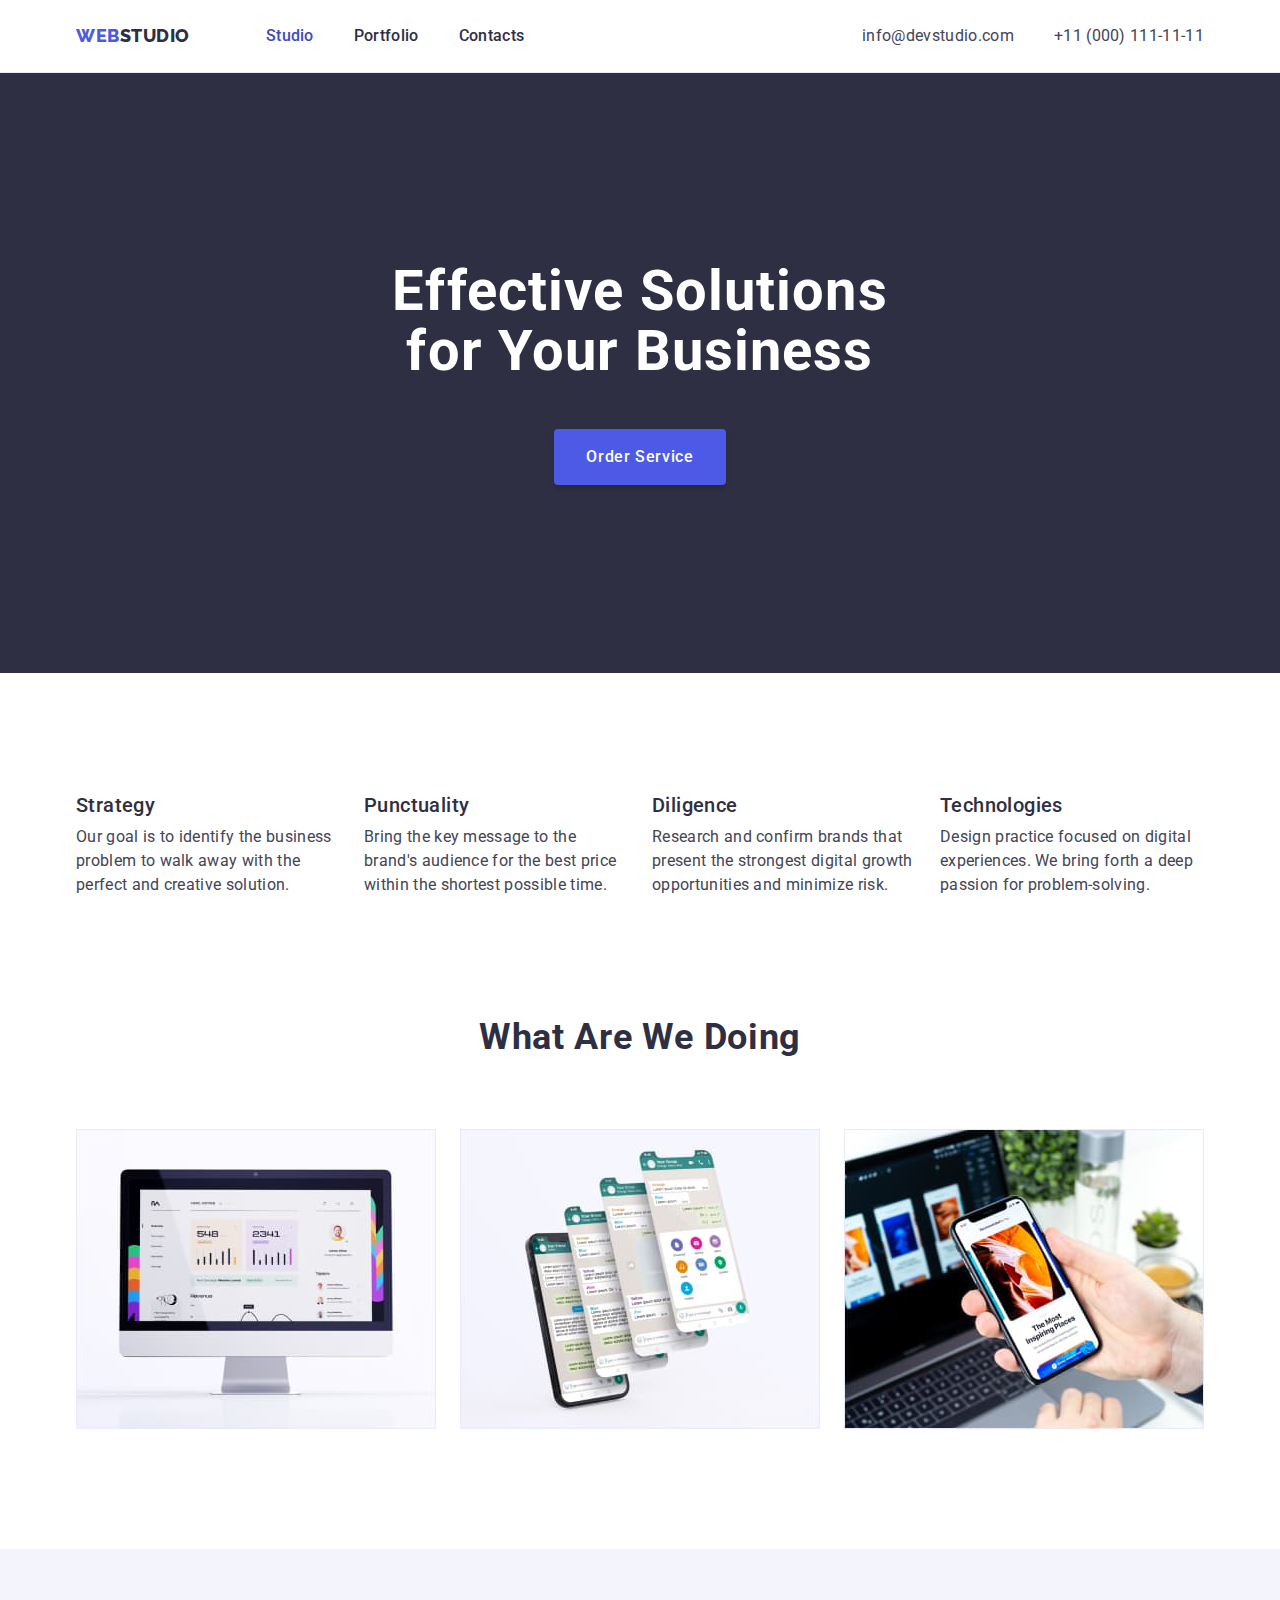
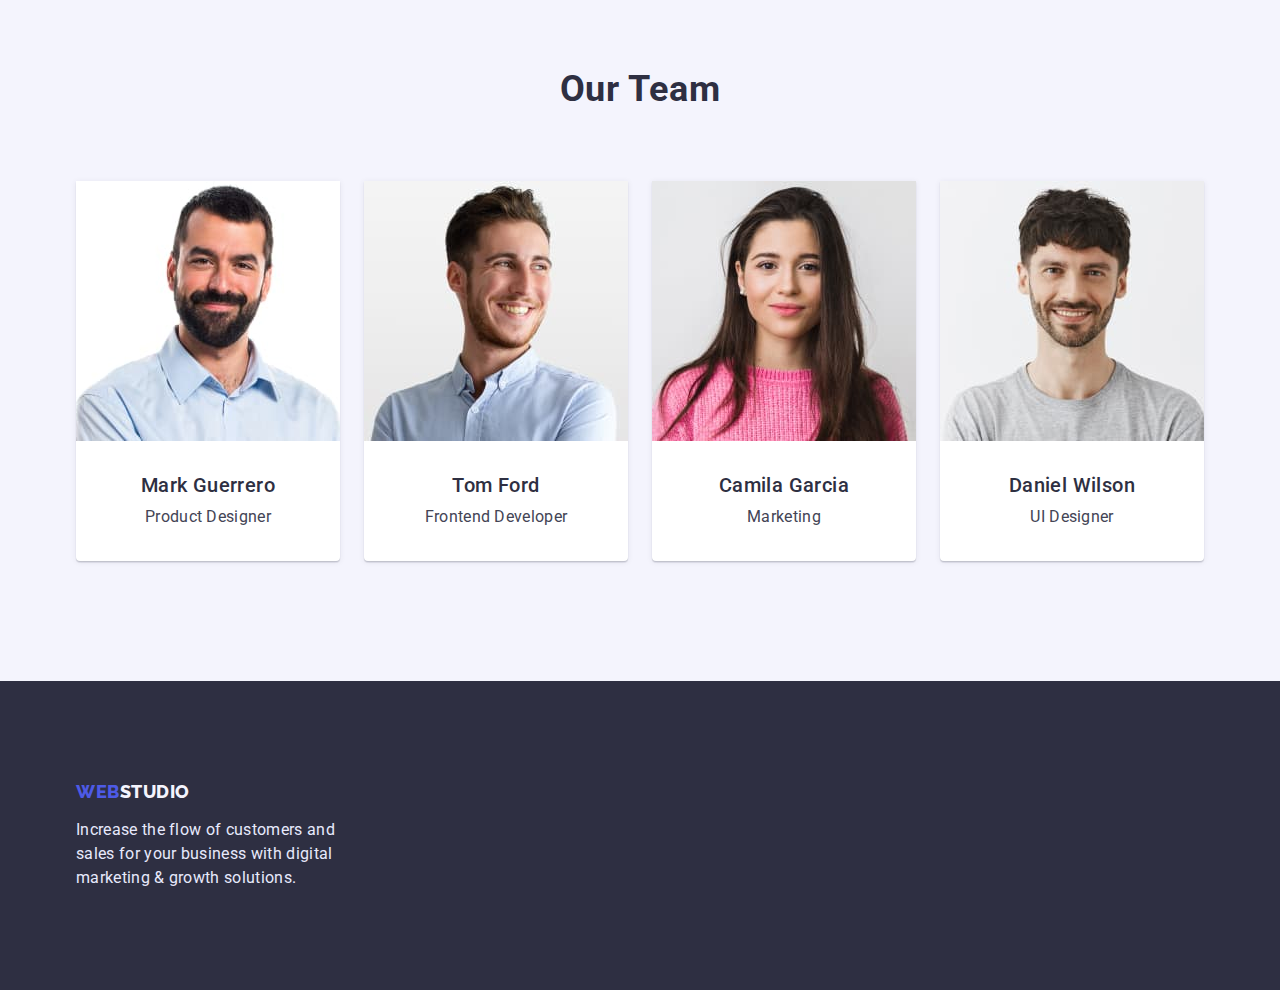
==== index.html @ 2f89a481 "Start HomeWork4" ====
<!DOCTYPE html>
<html lang="en">
  <head>
    <meta charset="UTF-8" />
    <meta http-equiv="X-UA-Compatible" content="IE=edge" />
    <meta name="viewport" content="width=device-width, initial-scale=1.0" />
    <title>Studio</title>
    <link rel="preconnect" href="https://fonts.googleapis.com" />
    <link rel="preconnect" href="https://fonts.gstatic.com" crossorigin />
    <link
      href="https://fonts.googleapis.com/css2?family=Raleway:wght@800&family=Roboto:wght@400;500;700&display=swap"
      rel="stylesheet"
    />
    <link
      rel="stylesheet"
      href="https://cdnjs.cloudflare.com/ajax/libs/modern-normalize/1.1.0/modern-normalize.css"
      integrity="sha512-Y0MM+V6ymRKN2zStTqzQ227DWhhp4Mzdo6gnlRnuaNCbc+YN/ZH0sBCLTM4M0oSy9c9VKiCvd4Jk44aCLrNS5Q=="
      crossorigin="anonymous"
      referrerpolicy="no-referrer"
    />
    <link rel="stylesheet" href="./css/styles.css" />
  </head>
  <body>
    <!-- Header -->
    <header class="header">
      <div class="container header-line">
        <nav class="nav-header">
          <div class="logo">
            <a class="logo-header" href="./index.html"
              ><span class="logo-brand">Web</span>Studio</a
            >
          </div>
          <ul class="nav-header-list">
            <li class="nav-header-item">
              <a class="nav-header-link current" href="./index.html">Studio</a>
            </li>
            <li class="nav-header-item">
              <a class="nav-header-link" href="./portfolio.html">Portfolio</a>
            </li>
            <li class="nav-header-item">
              <a class="nav-header-link" href="">Contacts</a>
            </li>
          </ul>
        </nav>
        <address class="header-address">
          <ul class="header-address-list">
            <li class="header-address-item">
              <a class="header-address-link" href="mailto:info@devstudio.com"
                >info@devstudio.com</a
              >
            </li>
            <li class="header-address-item">
              <a class="header-address-link" href="tel:+110001111111"
                >+11 (000) 111-11-11</a
              >
            </li>
          </ul>
        </address>
      </div>
    </header>
    <!-- Main -->
    <main>
      <section class="hero">
        <h1 class="hero-title">Effective Solutions for Your Business</h1>
        <button class="hero-button" type="button">Order Service</button>
      </section>
      <section class="features section">
        <div class="container">
          <h2 class="features-title visually-hidden">Features and benefits</h2>
          <ul class="features-list">
            <li class="features-item">
              <h3 class="features-title">Strategy</h3>
              <p class="features-text">
                Our goal is to identify the business problem to walk away with
                the perfect and creative solution.
              </p>
            </li>
            <li class="features-item">
              <h3 class="features-title">Punctuality</h3>
              <p class="features-text">
                Bring the key message to the brand's audience for the best price
                within the shortest possible time.
              </p>
            </li>
            <li class="features-item">
              <h3 class="features-title">Diligence</h3>
              <p class="features-text">
                Research and confirm brands that present the strongest digital
                growth opportunities and minimize risk.
              </p>
            </li>
            <li class="features-item">
              <h3 class="features-title">Technologies</h3>
              <p class="features-text">
                Design practice focused on digital experiences. We bring forth a
                deep passion for problem-solving.
              </p>
            </li>
          </ul>
        </div>
      </section>
      <section class="works section">
        <div class="container">
          <h2 class="works-title">What are we doing</h2>
          <ul class="works-list">
            <li class="works-item">
              <img
                class="works-img"
                src="./images/monitor.jpg"
                alt="Computer Apple"
                width="360"
                height="300"
              />
            </li>
            <li class="works-item">
              <img
                class="works-img"
                src="./images/smartfon.jpg"
                alt="iPhone"
                width="360"
                height="300"
              />
            </li>
            <li class="works-item">
              <img
                class="works-img"
                src="./images/smartfon-in-hand.jpg"
                alt="iPhone in hand"
                width="360"
                height="300"
              />
            </li>
          </ul>
        </div>
      </section>
      <section class="team section">
        <div class="container">
          <h2 class="team-title">Our Team</h2>
          <ul class="team-list">
            <li class="team-item">
              <img
                class="team-img"
                src="./images/markguerrero.jpg"
                alt="Mark Guerrero"
                width="264"
                height="260"
              />
              <h3 class="team-item-title">Mark Guerrero</h3>
              <p class="team-item-text">Product Designer</p>
            </li>
            <li class="team-item">
              <img
                class="team-img"
                src="./images/tomford.jpg"
                alt="Tom Ford"
                width="264"
                height="260"
              />
              <h3 class="team-item-title">Tom Ford</h3>
              <p class="team-item-text">Frontend Developer</p>
            </li>
            <li class="team-item">
              <img
                class="team-img"
                src="./images/camilagarcia.jpg"
                alt="Camila Garcia"
                width="264"
                height="260"
              />
              <h3 class="team-item-title">Camila Garcia</h3>
              <p class="team-item-text">Marketing</p>
            </li>
            <li class="team-item">
              <img
                class="team-img"
                src="./images/danielwilson.jpg"
                alt="Daniel Wilson"
                width="264"
                height="260"
              />
              <h3 class="team-item-title">Daniel Wilson</h3>
              <p class="team-item-text">UI Designer</p>
            </li>
          </ul>
        </div>
      </section>
    </main>
    <!-- Footer -->
    <footer class="footer">
      <div class="container">
        <a class="logo-footer" href="./index.html"
          ><span class="logo-brand">Web</span>Studio</a
        >
        <p class="footer-text">
          Increase the flow of customers and<br />
          sales for your business with digital<br />
          marketing & growth solutions.
        </p>
      </div>
    </footer>
  </body>
</html>
---- css/styles.css ----
:root {
    --body-text: #434455;
    --color-main-bg: #fff;
    --color-hero-title: #fff;
    --color-button: #FFF;
    --primary-brand: #4D5AE5;
    --color-title: #2E2F42;
    --pressed-state: #404BBF;
    --hero-background: #2E2F42;
    --footer-background: #2E2F42;
    --color-section-bg: #F4F4FD;
    --color-footer-logo: #F4F4FD;
    --color-footer-text: #E7E9FC;
    --border-decor: #E7E9FC;
}

/* ========= RESET ========== */
a {
    text-decoration: none;
}

ul {
    list-style: none;
    padding: 0;
    margin: 0;
}

h1,
h2,
h3,
h4,
h5,
h6,
p {
    margin: 0;
}

button {
    font-family: inherit;
    cursor: pointer;
}

address {
    font-style: normal;
}

img {
    display: block;
}

/* ========= /RESET ======== */

body {
    font-family: 'Roboto', sans-serif;
    font-size: 16px;

    color: var(--body-text);
    background-color: var(--color-main-bg);
}

.visually-hidden {
    position: absolute;
    white-space: nowrap;
    width: 1px;
    height: 1px;
    overflow: hidden;
    border: 0;
    padding: 0;
    clip: rect(0 0 0 0);
    clip-path: inset(50%);
    margin: -1px;
}

.container {
    width: 1158px;
    padding-left: 15px;
    padding-right: 15px;
    margin: 0 auto;
}

.section {
    padding-top: 120px;
    padding-bottom: 120px;
}

/* ========= HEADER ======== */
.header {
    border-bottom: 1px solid var(--border-decor);
}

.header-line {
    display: flex;
    justify-content: space-between;
}

.nav-header {
    display: flex;
}

.logo-header {
    display: block;
    padding-top: 24px;
    padding-bottom: 24px;

    color: var(--color-title);

    font-family: 'Raleway',
        sans-serif;
    font-weight: 800;
    font-size: 18px;
    line-height: calc(24/18);
    letter-spacing: 0.03em;
    text-transform: uppercase;
}

.logo-header:is(:hover, :focus) {
    color: var(--pressed-state);
}

.logo-brand {
    color: var(--primary-brand);
}

.nav-header-list {
    display: flex;
    margin-left: 76px;
}

.nav-header-item:not(:last-child) {
    margin-right: 40px;
}

/* .nav-header-item+.nav-header-item {
    margin-left: 40px;
} */

.nav-header-link {
    display: block;
    padding-top: 24px;
    padding-bottom: 24px;

    color: var(--color-title);

    font-weight: 500;
    letter-spacing: 0.02em;
    line-height: calc(24/16);
}

.nav-header-link:is(:hover, :focus) {
    color: var(--pressed-state);
}

/* .header-address {
    margin-left: auto;
} */

.header-address-list {
    display: flex;
}

.header-address-item+.header-address-item {
    margin-left: 40px;
}

.header-address-link {
    display: block;
    padding-top: 24px;
    padding-bottom: 24px;

    color: var(--body-text);

    line-height: calc(24/16);
    letter-spacing: 0.02em;
}

.header-address-link:is(:hover, :focus) {
    color: var(--pressed-state);
}

.current {
    color: var(--pressed-state);
}

/* ======= /HEADER ======= */

/* ======== HERO ========= */
.hero {
    padding-top: 188px;
    padding-bottom: 188px;

    background-color: var(--hero-background);

    text-align: center;
}

.hero-title {
    width: 496px;
    margin: 0 auto;

    color: var(--color-hero-title);

    font-weight: 700;
    font-size: 56px;
    line-height: calc(60/56);
    letter-spacing: 0.02em;
}

.hero-button {
    margin-top: 48px;
    padding: 16px 32px;

    color: var(--color-button);
    background: var(--primary-brand);

    font-weight: 500;
    font-size: 16px;
    line-height: calc(24/16);
    letter-spacing: 0.04em;
    box-shadow: 0px 4px 4px rgba(0, 0, 0, 0.15);
    border-radius: 4px;
    border: transparent;
}

.hero-button:is(:hover, :focus) {
    background-color: var(--pressed-state);
}

/* ======== /HERO ========== */

/* ======= FEATURES ======= */
.features {
    background-color: var(--color-main-bg);
}

.features-list {
    display: flex;
    justify-content: space-between;
}

.features-item {
    width: 264px;
}

.features-title {
    margin-bottom: 8px;

    color: var(--color-title);

    font-weight: 500;
    font-size: 20px;
    line-height: calc(24/20);
    letter-spacing: 0.02em;
}

.features-text {
    line-height: calc(24/16);
    letter-spacing: 0.02em;
}

/* ====== /FEATURES ======== */

/* ======= OUR WORKS ======= */
.works {
    padding-top: 0;
    background-color: var(--color-main-bg);
}

.works-title {
    color: var(--color-title);

    font-weight: 700;
    font-size: 36px;
    line-height: calc(40/36);
    letter-spacing: 0.02em;
    text-transform: capitalize;
    text-align: center;
}

.works-list {
    display: flex;
    justify-content: space-between;
    margin-top: 72px;
}

.works-item+.works-item {
    margin-left: 24px;
}

/* ======= /OUR WORKS ======= */

/* ======= OUR TEAM ========= */
.team {
    background-color: var(--color-section-bg);
    ;
}

.team-title {
    color: var(--color-title);

    font-weight: 700;
    font-size: 36px;
    line-height: calc(40/36);
    letter-spacing: 0.02em;
    text-transform: capitalize;
    text-align: center;
}

.team-list {
    display: flex;
    margin-top: 72px;
}

.team-item {
    padding-bottom: 32px;

    background-color: var(--color-main-bg);
    text-align: center;

    box-shadow: 0px 1px 6px rgba(46, 47, 66, 0.08), 0px 1px 1px rgba(46, 47, 66, 0.16), 0px 2px 1px rgba(46, 47, 66, 0.08);
    border-radius: 0px 0px 4px 4px;
}

.team-item+.team-item {
    margin-left: 24px;
}

.team-item-title {
    margin-top: 32px;

    color: var(--color-title);

    font-weight: 500;
    font-size: 20px;
    line-height: calc(24/20);
    letter-spacing: 0.02em;
}

.team-item-text {
    margin-top: 8px;

    line-height: calc(24/16);
    letter-spacing: 0.02em;
}

/* ======= /OUR TEAM ======== */

/* ======== FOOTER ========= */
.footer {
    padding-top: 100px;
    padding-bottom: 100px;

    background-color: var(--footer-background);
}

.logo-footer {
    color: var(--color-footer-logo);

    font-family: 'Raleway';
    font-weight: 800;
    font-size: 18px;
    line-height: calc(21/18);
    letter-spacing: 0.03em;
    text-transform: uppercase;
}

.logo-footer:is(:hover, :focus) {
    color: var(--pressed-state);
}

.footer-text {
    margin-top: 16px;

    color: var(--color-footer-text);

    line-height: calc(24/16);
    letter-spacing: 0.02em;
}

/* ======== /FOOTER ========= */

/* ======== PORTFOLIO ======== */
.portfolio {
    padding-top: 96px;
}

.portfolio-btn-list {
    display: flex;
    justify-content: center;

    margin-bottom: 72px;
}

.portfolio-btn-item+.portfolio-btn-item {
    margin-left: 24px;
}

.portfolio-btn {
    padding: 12px 24px;

    color: var(--primary-brand);
    background-color: var(--color-section-bg);

    font-family: inherit;
    font-weight: 500;
    font-size: 16px;
    line-height: calc(24/16);
    letter-spacing: 0.04em;

    border: 1px solid var(--color-footer-text);
    border-radius: 4px;
}


.actual,
.portfolio-btn:is(:hover, :focus) {
    color: var(--color-button);
    background-color: var(--pressed-state);

    box-shadow: 0px 3px 1px rgba(0, 0, 0, 0.1), 0px 2px 1px rgba(0, 0, 0, 0.08), 0px 2px 2px rgba(0, 0, 0, 0.12);
    border: 1px solid transparent;
}

.portfolio-list {
    display: flex;
    flex-wrap: wrap;
    gap: 48px 24px;
}

.portfolio-title {
    color: var(--color-title);

    font-weight: 500;
    font-size: 20px;
    line-height: calc(24/20);
    letter-spacing: 0.02em;
}

.portfolio-text {
    margin-top: 8px;

    color: var(--body-text);

    line-height: calc(24/16);
    letter-spacing: 0.02em;
}

.decor-bottom {
    padding: 32px 16px 32px 16px;

    border-left: 1px solid var(--border-decor);
    border-bottom: 1px solid var(--border-decor);
    border-right: 1px solid var(--border-decor);
}

/* ======= /PORTFOLIO ======= */
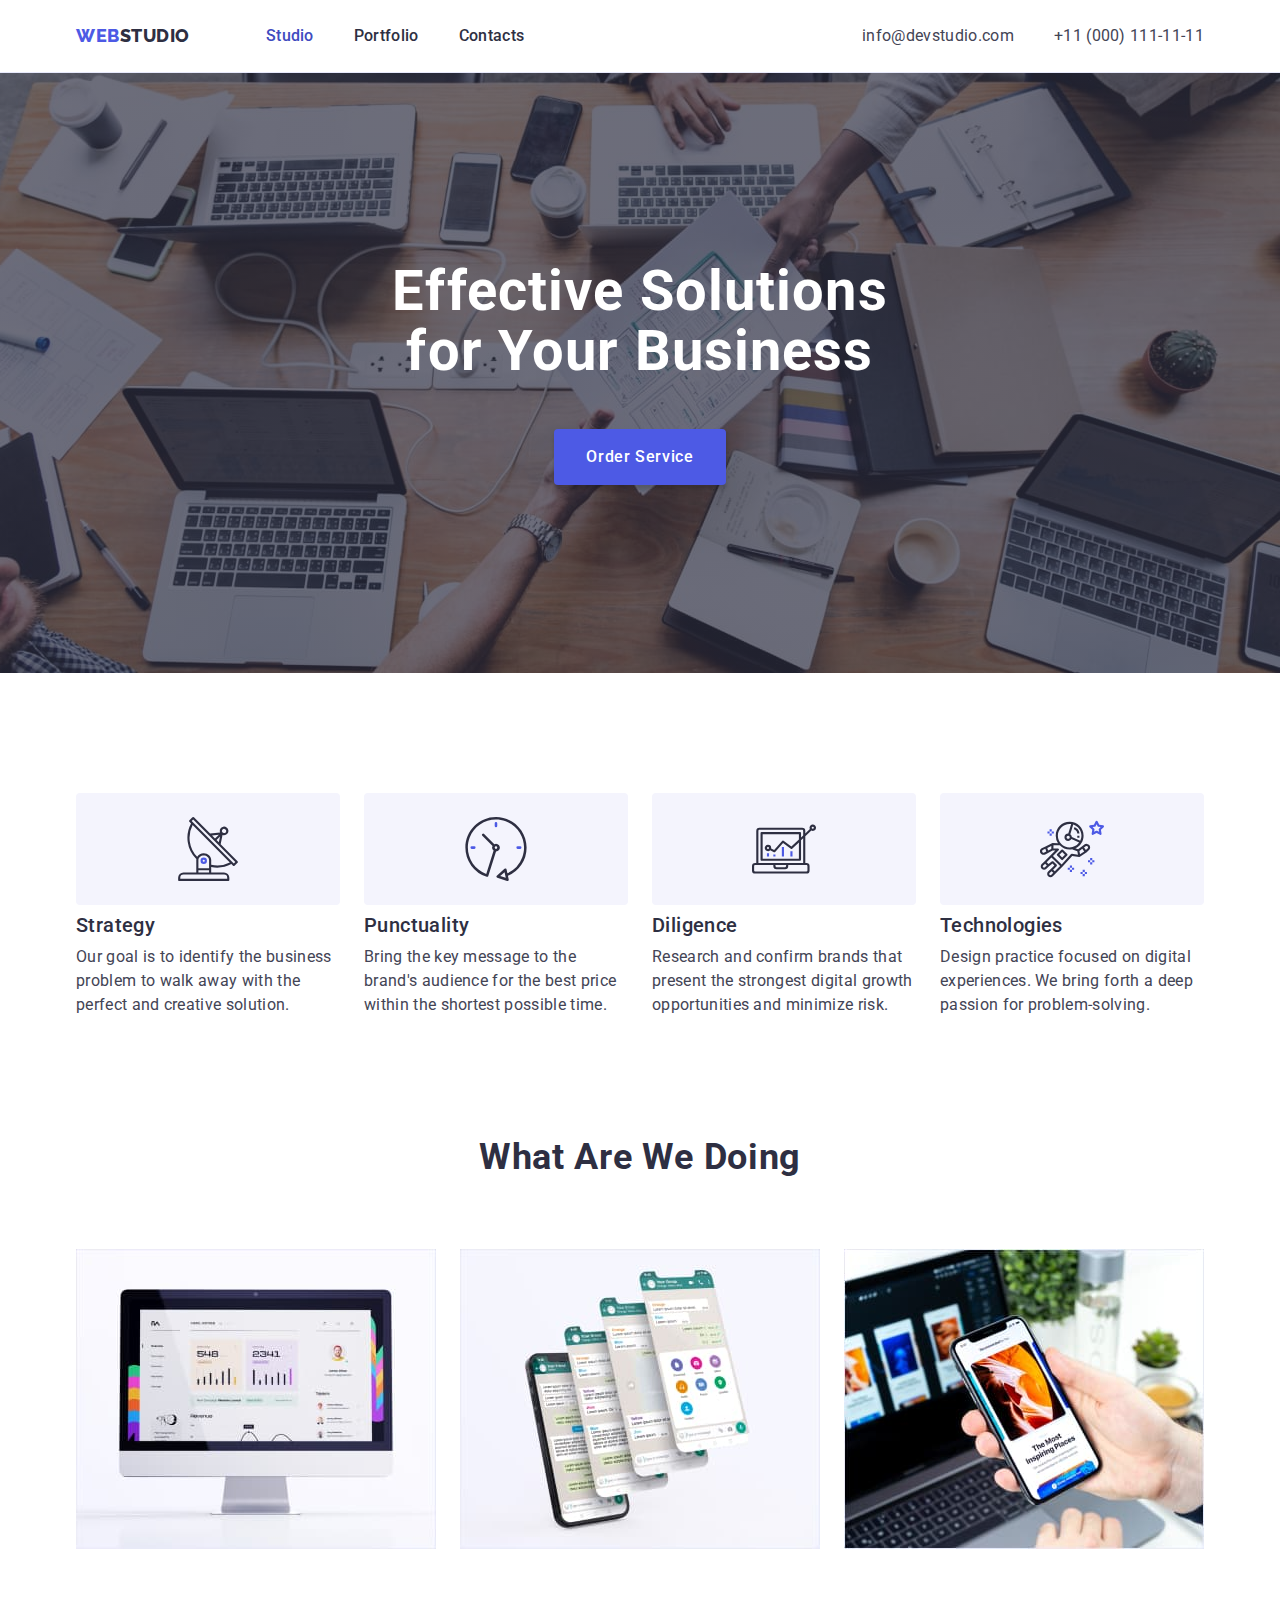
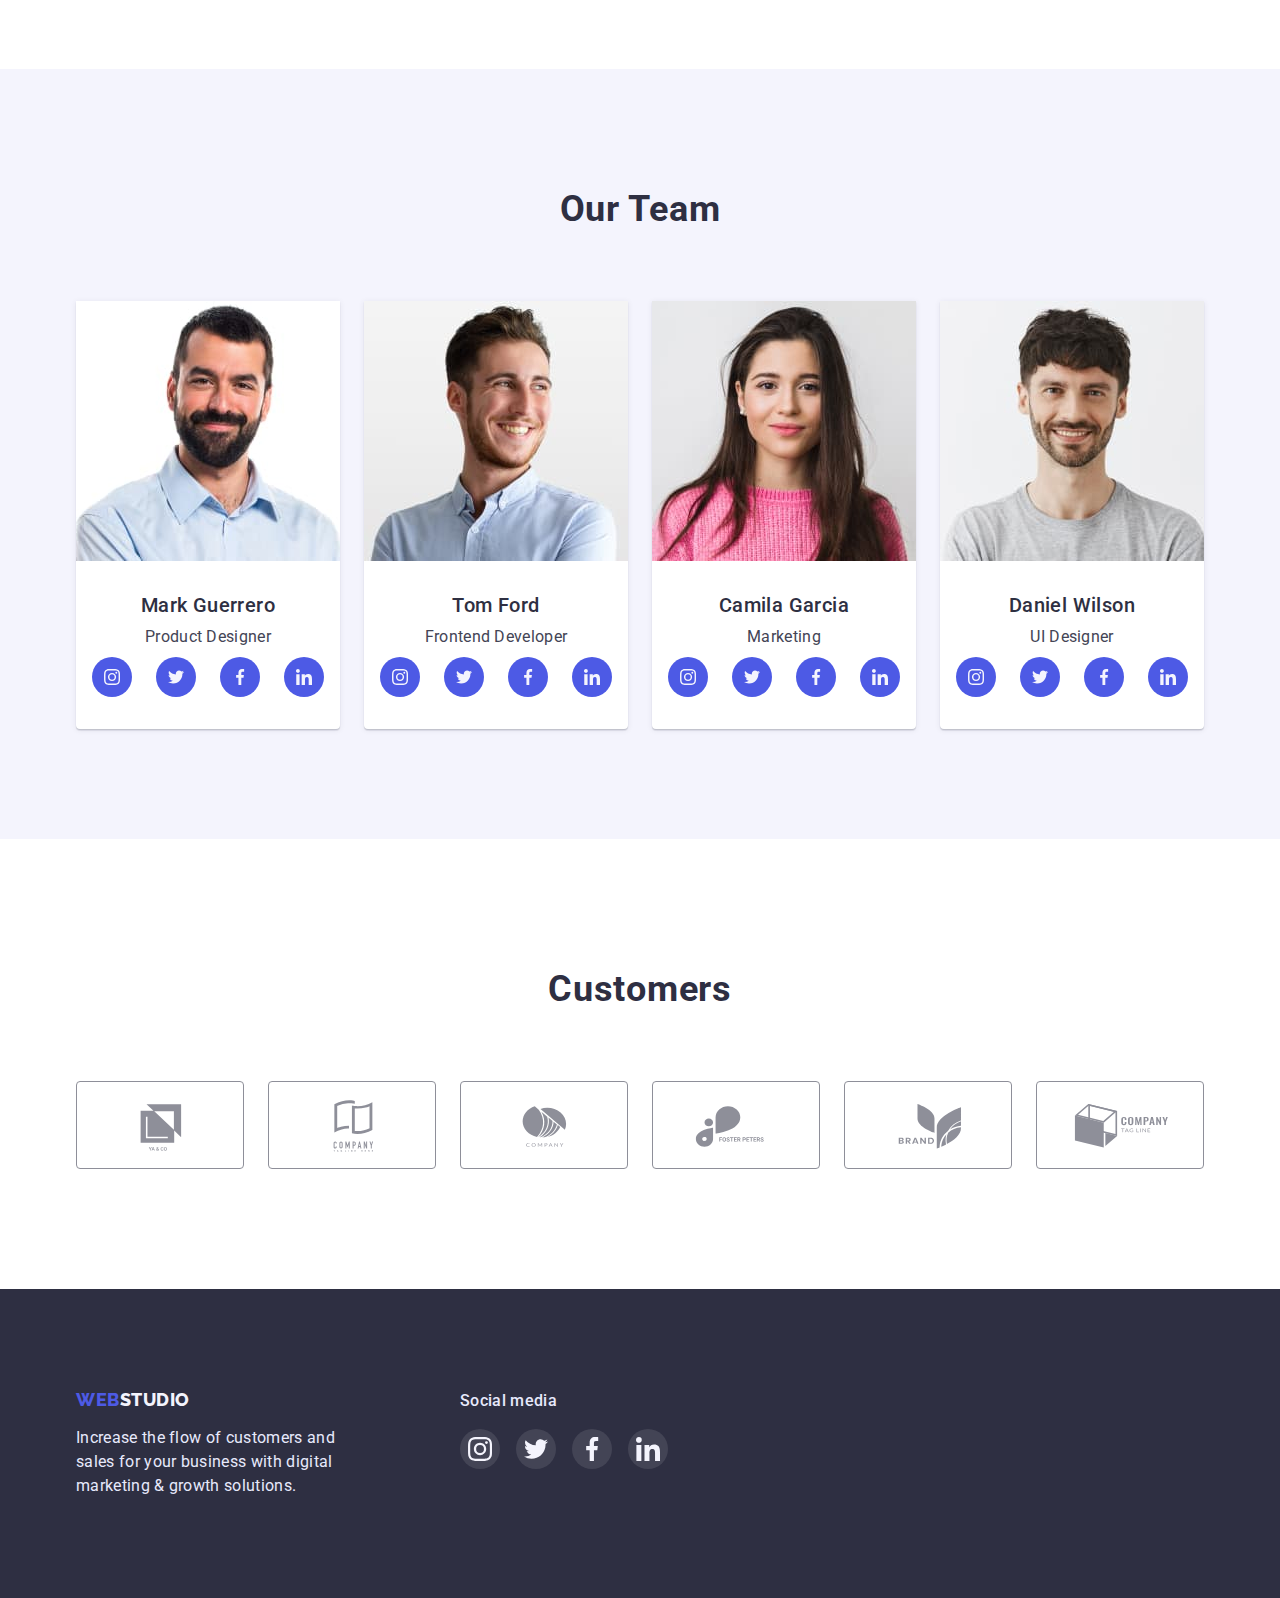
==== commit af9d06ef: "Добавлены svg + эффекты наведения" ====
--- a/index.html
+++ b/index.html
@@ -69,6 +69,11 @@
           <h2 class="features-title visually-hidden">Features and benefits</h2>
           <ul class="features-list">
             <li class="features-item">
+              <div class="features-item-icon">
+                <svg class="features-icon">
+                  <use href="./images/icons.svg#icon-antenna"></use>
+                </svg>
+              </div>
               <h3 class="features-title">Strategy</h3>
               <p class="features-text">
                 Our goal is to identify the business problem to walk away with
@@ -76,6 +81,11 @@
               </p>
             </li>
             <li class="features-item">
+              <div class="features-item-icon">
+                <svg class="features-icon">
+                  <use href="./images/icons.svg#icon-clock"></use>
+                </svg>
+              </div>
               <h3 class="features-title">Punctuality</h3>
               <p class="features-text">
                 Bring the key message to the brand's audience for the best price
@@ -83,6 +93,11 @@
               </p>
             </li>
             <li class="features-item">
+              <div class="features-item-icon">
+                <svg class="features-icon">
+                  <use href="./images/icons.svg#icon-diagram"></use>
+                </svg>
+              </div>
               <h3 class="features-title">Diligence</h3>
               <p class="features-text">
                 Research and confirm brands that present the strongest digital
@@ -90,6 +105,11 @@
               </p>
             </li>
             <li class="features-item">
+              <div class="features-item-icon">
+                <svg class="features-icon">
+                  <use href="./images/icons.svg#icon-astronaut"></use>
+                </svg>
+              </div>
               <h3 class="features-title">Technologies</h3>
               <p class="features-text">
                 Design practice focused on digital experiences. We bring forth a
@@ -145,8 +165,60 @@
                 width="264"
                 height="260"
               />
-              <h3 class="team-item-title">Mark Guerrero</h3>
-              <p class="team-item-text">Product Designer</p>
+              <div class="team-item-info">
+                <h3 class="team-item-title">Mark Guerrero</h3>
+                <p class="team-item-text">Product Designer</p>
+                <ul class="team-social-list">
+                  <li class="team-social-item">
+                    <a
+                      href="https://www.instagram.com/"
+                      class="team-social-link"
+                      target="_blank"
+                      rel="noopener noreferrer nofollow"
+                    >
+                      <svg class="team-social-icon">
+                        <use href="./images/icons.svg#icon-instagram"></use>
+                      </svg>
+                    </a>
+                  </li>
+                  <li class="team-social-item">
+                    <a
+                      href="https://twitter.com/"
+                      class="team-social-link"
+                      target="_blank"
+                      rel="noopener noreferrer nofollow"
+                    >
+                      <svg class="team-social-icon">
+                        <use href="./images/icons.svg#icon-twitter"></use>
+                      </svg>
+                    </a>
+                  </li>
+                  <li class="team-social-item">
+                    <a
+                      href="https://www.facebook.com/"
+                      class="team-social-link"
+                      target="_blank"
+                      rel="noopener noreferrer nofollow"
+                    >
+                      <svg class="team-social-icon">
+                        <use href="./images/icons.svg#icon-facebook"></use>
+                      </svg>
+                    </a>
+                  </li>
+                  <li class="team-social-item">
+                    <a
+                      href="https://www.linkedin.com/"
+                      class="team-social-link"
+                      target="_blank"
+                      rel="noopener noreferrer nofollow"
+                    >
+                      <svg class="team-social-icon">
+                        <use href="./images/icons.svg#icon-linkedin"></use>
+                      </svg>
+                    </a>
+                  </li>
+                </ul>
+              </div>
             </li>
             <li class="team-item">
               <img
@@ -156,8 +228,60 @@
                 width="264"
                 height="260"
               />
-              <h3 class="team-item-title">Tom Ford</h3>
-              <p class="team-item-text">Frontend Developer</p>
+              <div class="team-item-info">
+                <h3 class="team-item-title">Tom Ford</h3>
+                <p class="team-item-text">Frontend Developer</p>
+                <ul class="team-social-list">
+                  <li class="team-social-item">
+                    <a
+                      href="https://www.instagram.com/"
+                      class="team-social-link"
+                      target="_blank"
+                      rel="noopener noreferrer nofollow"
+                    >
+                      <svg class="team-social-icon">
+                        <use href="./images/icons.svg#icon-instagram"></use>
+                      </svg>
+                    </a>
+                  </li>
+                  <li class="team-social-item">
+                    <a
+                      href="https://twitter.com/"
+                      class="team-social-link"
+                      target="_blank"
+                      rel="noopener noreferrer nofollow"
+                    >
+                      <svg class="team-social-icon">
+                        <use href="./images/icons.svg#icon-twitter"></use>
+                      </svg>
+                    </a>
+                  </li>
+                  <li class="team-social-item">
+                    <a
+                      href="https://www.facebook.com/"
+                      class="team-social-link"
+                      target="_blank"
+                      rel="noopener noreferrer nofollow"
+                    >
+                      <svg class="team-social-icon">
+                        <use href="./images/icons.svg#icon-facebook"></use>
+                      </svg>
+                    </a>
+                  </li>
+                  <li class="team-social-item">
+                    <a
+                      href="https://www.linkedin.com/"
+                      class="team-social-link"
+                      target="_blank"
+                      rel="noopener noreferrer nofollow"
+                    >
+                      <svg class="team-social-icon">
+                        <use href="./images/icons.svg#icon-linkedin"></use>
+                      </svg>
+                    </a>
+                  </li>
+                </ul>
+              </div>
             </li>
             <li class="team-item">
               <img
@@ -167,8 +291,60 @@
                 width="264"
                 height="260"
               />
-              <h3 class="team-item-title">Camila Garcia</h3>
-              <p class="team-item-text">Marketing</p>
+              <div class="team-item-info">
+                <h3 class="team-item-title">Camila Garcia</h3>
+                <p class="team-item-text">Marketing</p>
+                <ul class="team-social-list">
+                  <li class="team-social-item">
+                    <a
+                      href="https://www.instagram.com/"
+                      class="team-social-link"
+                      target="_blank"
+                      rel="noopener noreferrer nofollow"
+                    >
+                      <svg class="team-social-icon">
+                        <use href="./images/icons.svg#icon-instagram"></use>
+                      </svg>
+                    </a>
+                  </li>
+                  <li class="team-social-item">
+                    <a
+                      href="https://twitter.com/"
+                      class="team-social-link"
+                      target="_blank"
+                      rel="noopener noreferrer nofollow"
+                    >
+                      <svg class="team-social-icon">
+                        <use href="./images/icons.svg#icon-twitter"></use>
+                      </svg>
+                    </a>
+                  </li>
+                  <li class="team-social-item">
+                    <a
+                      href="https://www.facebook.com/"
+                      class="team-social-link"
+                      target="_blank"
+                      rel="noopener noreferrer nofollow"
+                    >
+                      <svg class="team-social-icon">
+                        <use href="./images/icons.svg#icon-facebook"></use>
+                      </svg>
+                    </a>
+                  </li>
+                  <li class="team-social-item">
+                    <a
+                      href="https://www.linkedin.com/"
+                      class="team-social-link"
+                      target="_blank"
+                      rel="noopener noreferrer nofollow"
+                    >
+                      <svg class="team-social-icon">
+                        <use href="./images/icons.svg#icon-linkedin"></use>
+                      </svg>
+                    </a>
+                  </li>
+                </ul>
+              </div>
             </li>
             <li class="team-item">
               <img
@@ -178,8 +354,133 @@
                 width="264"
                 height="260"
               />
-              <h3 class="team-item-title">Daniel Wilson</h3>
-              <p class="team-item-text">UI Designer</p>
+              <div class="team-item-info">
+                <h3 class="team-item-title">Daniel Wilson</h3>
+                <p class="team-item-text">UI Designer</p>
+                <ul class="team-social-list">
+                  <li class="team-social-item">
+                    <a
+                      href="https://www.instagram.com/"
+                      class="team-social-link"
+                      target="_blank"
+                      rel="noopener noreferrer nofollow"
+                    >
+                      <svg class="team-social-icon">
+                        <use href="./images/icons.svg#icon-instagram"></use>
+                      </svg>
+                    </a>
+                  </li>
+                  <li class="team-social-item">
+                    <a
+                      href="https://twitter.com/"
+                      class="team-social-link"
+                      target="_blank"
+                      rel="noopener noreferrer nofollow"
+                    >
+                      <svg class="team-social-icon">
+                        <use href="./images/icons.svg#icon-twitter"></use>
+                      </svg>
+                    </a>
+                  </li>
+                  <li class="team-social-item">
+                    <a
+                      href="https://www.facebook.com/"
+                      class="team-social-link"
+                      target="_blank"
+                      rel="noopener noreferrer nofollow"
+                    >
+                      <svg class="team-social-icon">
+                        <use href="./images/icons.svg#icon-facebook"></use>
+                      </svg>
+                    </a>
+                  </li>
+                  <li class="team-social-item">
+                    <a
+                      href="https://www.linkedin.com/"
+                      class="team-social-link"
+                      target="_blank"
+                      rel="noopener noreferrer nofollow"
+                    >
+                      <svg class="team-social-icon">
+                        <use href="./images/icons.svg#icon-linkedin"></use>
+                      </svg>
+                    </a>
+                  </li>
+                </ul>
+              </div>
+            </li>
+          </ul>
+        </div>
+      </section>
+      <section class="customers section">
+        <div class="container">
+          <h2 class="customers-title">Customers</h2>
+          <ul class="customers-list">
+            <li class="customers-item">
+              <a
+                href="#"
+                class="customers-link"
+                target="_blank"
+                rel="noopener noreferrer nofollow"
+                ><svg class="customers-icon">
+                  <use href="./images/icons.svg#icon-jaco"></use>
+                </svg>
+              </a>
+            </li>
+            <li class="customers-item">
+              <a
+                href="#"
+                class="customers-link"
+                target="_blank"
+                rel="noopener noreferrer nofollow"
+                ><svg class="customers-icon">
+                  <use href="./images/icons.svg#icon-tagline-here"></use>
+                </svg>
+              </a>
+            </li>
+            <li class="customers-item">
+              <a
+                href="#"
+                class="customers-link"
+                target="_blank"
+                rel="noopener noreferrer nofollow"
+                ><svg class="customers-icon">
+                  <use href="./images/icons.svg#icon-company"></use>
+                </svg>
+              </a>
+            </li>
+            <li class="customers-item">
+              <a
+                href="#"
+                class="customers-link"
+                target="_blank"
+                rel="noopener noreferrer nofollow"
+                ><svg class="customers-icon">
+                  <use href="./images/icons.svg#icon-foster-peters"></use>
+                </svg>
+              </a>
+            </li>
+            <li class="customers-item">
+              <a
+                href="#"
+                class="customers-link"
+                target="_blank"
+                rel="noopener noreferrer nofollow"
+                ><svg class="customers-icon">
+                  <use href="./images/icons.svg#icon-brand"></use>
+                </svg>
+              </a>
+            </li>
+            <li class="customers-item">
+              <a
+                href="#"
+                class="customers-link"
+                target="_blank"
+                rel="noopener noreferrer nofollow"
+                ><svg class="customers-icon">
+                  <use href="./images/icons.svg#icon-company-tagline"></use>
+                </svg>
+              </a>
             </li>
           </ul>
         </div>
@@ -187,15 +488,69 @@
     </main>
     <!-- Footer -->
     <footer class="footer">
-      <div class="container">
-        <a class="logo-footer" href="./index.html"
-          ><span class="logo-brand">Web</span>Studio</a
-        >
-        <p class="footer-text">
-          Increase the flow of customers and<br />
-          sales for your business with digital<br />
-          marketing & growth solutions.
-        </p>
+      <div class="container footer-line">
+        <div class="footer-info">
+          <a class="logo-footer" href="./index.html"
+            ><span class="logo-brand">Web</span>Studio</a
+          >
+          <p class="footer-text">
+            Increase the flow of customers and sales for your business with
+            digital marketing & growth solutions.
+          </p>
+        </div>
+        <div class="footer-social">
+          <h2 class="footer-social-title">Social media</h2>
+          <ul class="footer-social-list">
+            <li class="footer-social-item">
+              <a
+                href="https://www.instagram.com/"
+                class="footer-social-link"
+                target="_blank"
+                rel="noopener noreferrer nofollow"
+              >
+                <svg class="footer-social-icon">
+                  <use href="./images/icons.svg#icon-instagram"></use>
+                </svg>
+              </a>
+            </li>
+            <li class="footer-social-item">
+              <a
+                href="https://twitter.com/"
+                class="footer-social-link"
+                target="_blank"
+                rel="noopener noreferrer nofollow"
+              >
+                <svg class="footer-social-icon">
+                  <use href="./images/icons.svg#icon-twitter"></use>
+                </svg>
+              </a>
+            </li>
+            <li class="footer-social-item">
+              <a
+                href="https://www.facebook.com/"
+                class="footer-social-link"
+                target="_blank"
+                rel="noopener noreferrer nofollow"
+              >
+                <svg class="footer-social-icon">
+                  <use href="./images/icons.svg#icon-facebook"></use>
+                </svg>
+              </a>
+            </li>
+            <li class="footer-social-item">
+              <a
+                href="https://www.linkedin.com/"
+                class="footer-social-link"
+                target="_blank"
+                rel="noopener noreferrer nofollow"
+              >
+                <svg class="footer-social-icon">
+                  <use href="./images/icons.svg#icon-linkedin"></use>
+                </svg>
+              </a>
+            </li>
+          </ul>
+        </div>
       </div>
     </footer>
   </body>
--- a/css/styles.css
+++ b/css/styles.css
@@ -12,6 +12,8 @@
     --color-footer-logo: #F4F4FD;
     --color-footer-text: #E7E9FC;
     --border-decor: #E7E9FC;
+    --hero-gradient: linear-gradient(rgba(46, 47, 66, 0.7), rgba(46, 47, 66, 0.7));
+    --color-customers: #8E8F99;
 }
 
 /* ========= RESET ========== */
@@ -189,6 +191,9 @@
     padding-bottom: 188px;
 
     background-color: var(--hero-background);
+    background-image: var(--hero-gradient), url(../images/hero-img.jpg);
+    background-repeat: no-repeat;
+    background-position: center;
 
     text-align: center;
 }
@@ -235,10 +240,26 @@
 .features-list {
     display: flex;
     justify-content: space-between;
+    gap: 24px;
 }
 
 .features-item {
+    flex-basis: calc((100% - 3 * 24px)/4);
+}
+
+.features-item-icon {
+    margin-bottom: 8px;
     width: 264px;
+    height: 112px;
+    background-color: var(--color-section-bg);
+    border-radius: 4px;
+}
+
+.features-icon {
+    display: block;
+    width: 100%;
+    height: 100%;
+    padding: 24px 100px;
 }
 
 .features-title {
@@ -292,6 +313,7 @@
 .team {
     background-color: var(--color-section-bg);
     ;
+    padding-bottom: 110px;
 }
 
 .team-title {
@@ -311,8 +333,6 @@
 }
 
 .team-item {
-    padding-bottom: 32px;
-
     background-color: var(--color-main-bg);
     text-align: center;
 
@@ -320,12 +340,16 @@
     border-radius: 0px 0px 4px 4px;
 }
 
+.team-item-info {
+    padding: 32px 16px;
+}
+
 .team-item+.team-item {
     margin-left: 24px;
 }
 
 .team-item-title {
-    margin-top: 32px;
+    margin-bottom: 8px;
 
     color: var(--color-title);
 
@@ -336,15 +360,101 @@
 }
 
 .team-item-text {
-    margin-top: 8px;
-
-    line-height: calc(24/16);
-    letter-spacing: 0.02em;
+    margin-bottom: 8px;
+
+    line-height: calc(24/16);
+    letter-spacing: 0.02em;
+
+}
+
+.team-social-list {
+    display: flex;
+    justify-content: center;
+    gap: 24px;
+}
+
+.team-social-item {
+    width: 40px;
+    height: 40px;
+}
+
+.team-social-link {
+    display: flex;
+    justify-content: center;
+    align-items: center;
+
+    width: 100%;
+    height: 100%;
+    border-radius: 50%;
+
+    background-color: var(--primary-brand);
+}
+
+.team-social-icon {
+    width: 16px;
+    height: 16px;
+}
+
+.team-social-link:is(:hover, :focus) {
+    background-color: var(--pressed-state);
 }
 
 /* ======= /OUR TEAM ======== */
-
-/* ======== FOOTER ========= */
+/* ======= CUSTOMERS ======== */
+.customers {
+    padding-top: 130px;
+}
+
+.customers-title {
+    margin-bottom: 72px;
+    font-weight: 700;
+    font-size: 36px;
+    line-height: calc(40/36);
+    letter-spacing: 0.02em;
+    text-align: center;
+    text-transform: capitalize;
+
+    color: var(--color-title);
+}
+
+.customers-list {
+    display: flex;
+    gap: 24px;
+}
+
+.customers-item {
+    width: 168px;
+    height: 88px;
+    flex-basis: calc((100% - 5 * 24px)/6);
+}
+
+.customers-link {
+    padding: 16px 32px;
+    width: 100%;
+    height: 100%;
+    display: flex;
+    justify-content: center;
+    align-items: center;
+    border: 1px solid var(--color-customers);
+    border-radius: 4px;
+    color: var(--color-customers);
+}
+
+.customers-icon {
+    fill: currentColor;
+}
+
+.customers-link:is(:hover, :focus) {
+    border-color: var(--primary-brand);
+    color: var(--pressed-state);
+}
+
+/* .customers-link:is(:hover, :focus) .customers-icon {
+    fill: var(--pressed-state);
+} */
+
+/* ======= /CUSTOMERS ======== */
+/* ======== FOOTER ========== */
 .footer {
     padding-top: 100px;
     padding-bottom: 100px;
@@ -367,6 +477,10 @@
     color: var(--pressed-state);
 }
 
+.footer-info {
+    max-width: 264px;
+}
+
 .footer-text {
     margin-top: 16px;
 
@@ -374,6 +488,53 @@
 
     line-height: calc(24/16);
     letter-spacing: 0.02em;
+}
+
+.footer-line {
+    display: flex;
+    gap: 120px;
+}
+
+.footer-social {}
+
+.footer-social-title {
+    margin-bottom: 16px;
+    font-weight: 500;
+    font-size: 16px;
+    line-height: calc(24/16);
+    letter-spacing: 0.02em;
+
+    color: var(--color-footer-text);
+}
+
+.footer-social-list {
+    display: flex;
+    justify-content: center;
+    gap: 16px;
+}
+
+.footer-social-item {
+    width: 40px;
+    height: 40px;
+}
+
+.footer-social-link {
+    display: flex;
+    align-items: center;
+    justify-content: center;
+    width: 100%;
+    height: 100%;
+    border-radius: 50%;
+    background: rgba(255, 255, 255, 0.1);
+}
+
+.footer-social-link:is(:hover, :focus) {
+    background-color: #31D0AA;
+}
+
+.footer-social-icon {
+    width: 24px;
+    height: 24px;
 }
 
 /* ======== /FOOTER ========= */
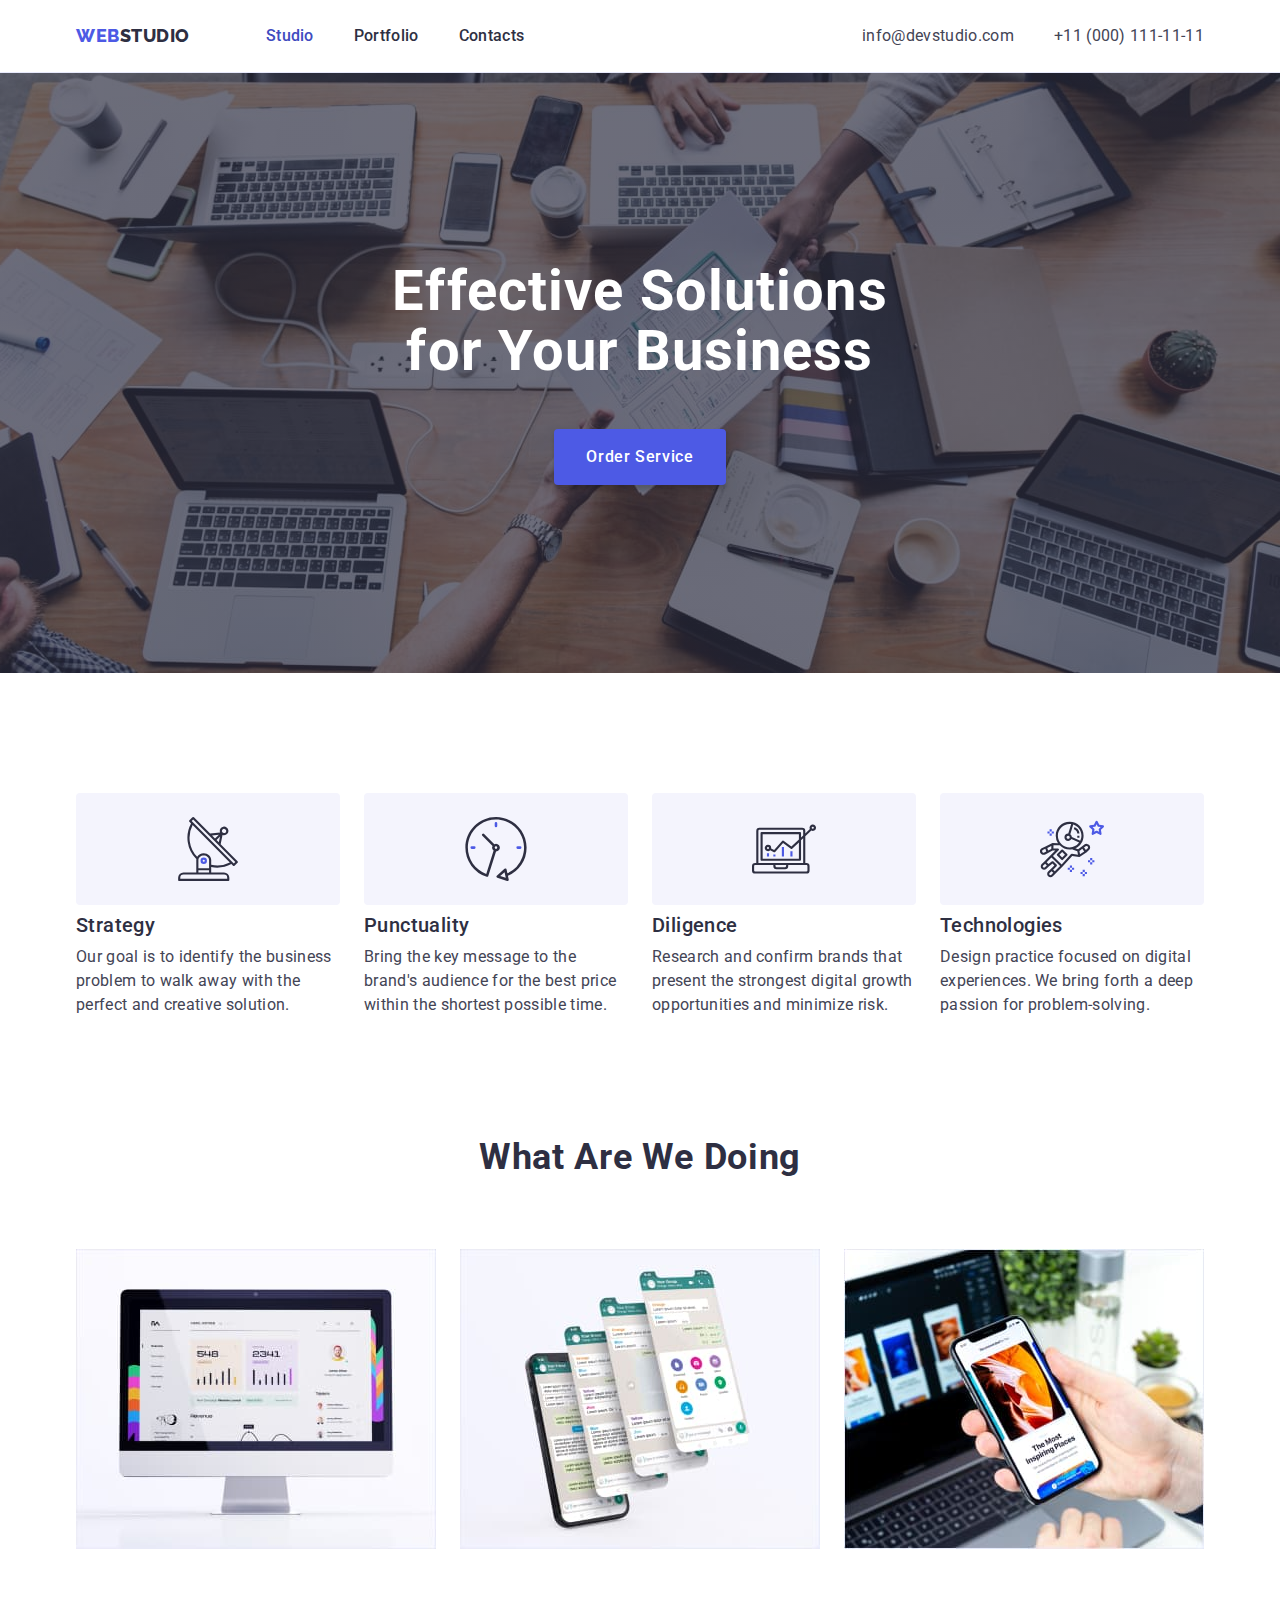
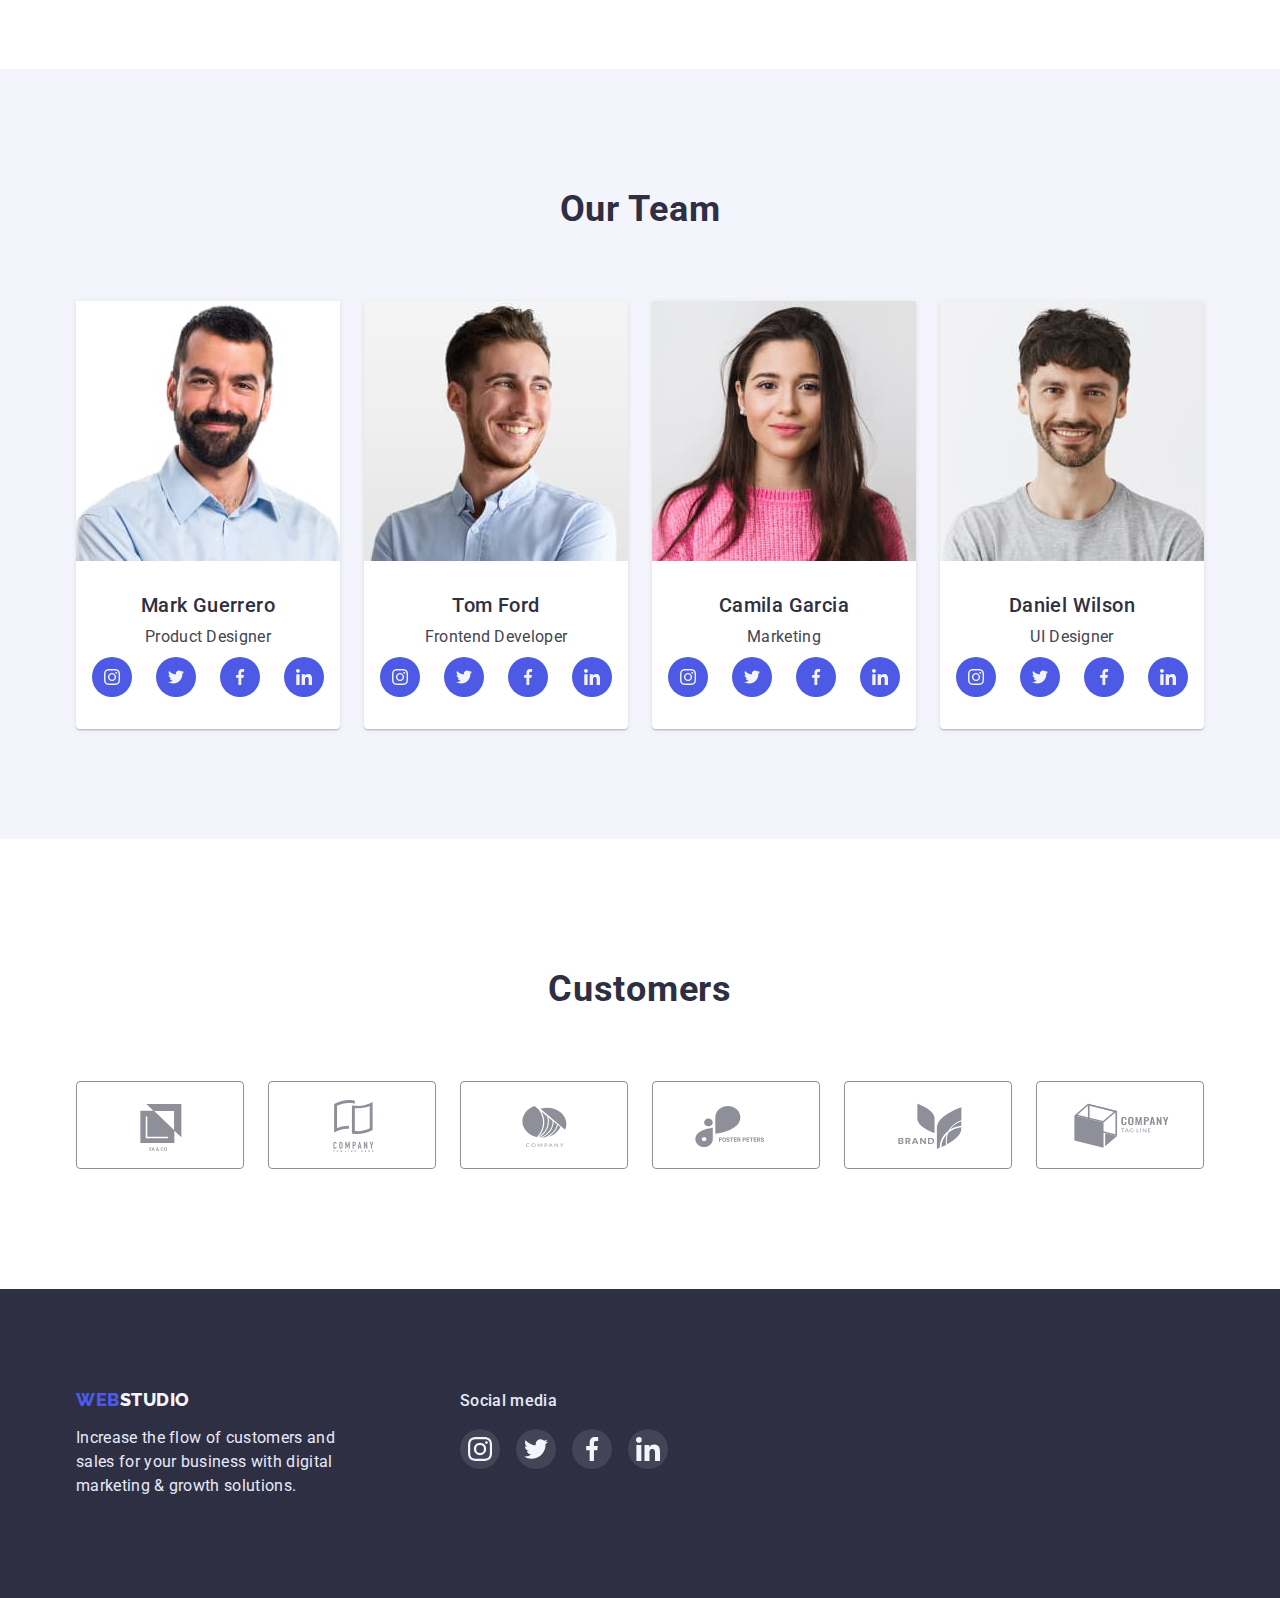
==== commit db7302c6: "Update" ====
--- a/index.html
+++ b/index.html
@@ -74,8 +74,8 @@
                   <use href="./images/icons.svg#icon-antenna"></use>
                 </svg>
               </div>
-              <h3 class="features-title">Strategy</h3>
-              <p class="features-text">
+              <h3 class="features-list-title">Strategy</h3>
+              <p class="features-list-text">
                 Our goal is to identify the business problem to walk away with
                 the perfect and creative solution.
               </p>
@@ -86,8 +86,8 @@
                   <use href="./images/icons.svg#icon-clock"></use>
                 </svg>
               </div>
-              <h3 class="features-title">Punctuality</h3>
-              <p class="features-text">
+              <h3 class="features-list-title">Punctuality</h3>
+              <p class="features-list-text">
                 Bring the key message to the brand's audience for the best price
                 within the shortest possible time.
               </p>
@@ -98,8 +98,8 @@
                   <use href="./images/icons.svg#icon-diagram"></use>
                 </svg>
               </div>
-              <h3 class="features-title">Diligence</h3>
-              <p class="features-text">
+              <h3 class="features-list-title">Diligence</h3>
+              <p class="features-list-text">
                 Research and confirm brands that present the strongest digital
                 growth opportunities and minimize risk.
               </p>
@@ -110,8 +110,8 @@
                   <use href="./images/icons.svg#icon-astronaut"></use>
                 </svg>
               </div>
-              <h3 class="features-title">Technologies</h3>
-              <p class="features-text">
+              <h3 class="features-list-title">Technologies</h3>
+              <p class="features-list-text">
                 Design practice focused on digital experiences. We bring forth a
                 deep passion for problem-solving.
               </p>
--- a/css/styles.css
+++ b/css/styles.css
@@ -14,6 +14,14 @@
     --border-decor: #E7E9FC;
     --hero-gradient: linear-gradient(rgba(46, 47, 66, 0.7), rgba(46, 47, 66, 0.7));
     --color-customers: #8E8F99;
+    --portfolio-gradient: 0px 1px 6px rgba(46, 47, 66, 0.08), 0px 1px 1px rgba(46, 47, 66, 0.16), 0px 2px 1px rgba(46, 47, 66, 0.08);
+    --portfolio-btn-gradient: 0px 3px 1px rgba(0, 0, 0, 0.1),
+        0px 2px 1px rgba(0, 0, 0, 0.08),
+        0px 2px 2px rgba(0, 0, 0, 0.12);
+    --team-shadow: 0px 1px 6px rgba(46, 47, 66, 0.08),
+        0px 1px 1px rgba(46, 47, 66, 0.16),
+        0px 2px 1px rgba(46, 47, 66, 0.08);
+    --header-shadow: 0px 2px 1px rgba(46, 47, 66, 0.08), 0px 1px 1px rgba(46, 47, 66, 0.16), 0px 1px 6px rgba(46, 47, 66, 0.08);
 }
 
 /* ========= RESET ========== */
@@ -23,8 +31,9 @@
 
 ul {
     list-style: none;
-    padding: 0;
-    margin: 0;
+    padding-left: 0;
+    margin-top: 0;
+    margin-bottom: 0;
 }
 
 h1,
@@ -34,11 +43,11 @@
 h5,
 h6,
 p {
-    margin: 0;
+    margin-top: 0;
+    margin-bottom: 0;
 }
 
 button {
-    font-family: inherit;
     cursor: pointer;
 }
 
@@ -48,6 +57,8 @@
 
 img {
     display: block;
+    max-width: 100%;
+    height: auto;
 }
 
 /* ========= /RESET ======== */
@@ -88,6 +99,7 @@
 /* ========= HEADER ======== */
 .header {
     border-bottom: 1px solid var(--border-decor);
+    box-shadow: var(--header-shadow);
 }
 
 .header-line {
@@ -115,10 +127,6 @@
     text-transform: uppercase;
 }
 
-.logo-header:is(:hover, :focus) {
-    color: var(--pressed-state);
-}
-
 .logo-brand {
     color: var(--primary-brand);
 }
@@ -187,6 +195,8 @@
 
 /* ======== HERO ========= */
 .hero {
+    max-width: 1440px;
+    margin: 0 auto;
     padding-top: 188px;
     padding-bottom: 188px;
 
@@ -194,6 +204,7 @@
     background-image: var(--hero-gradient), url(../images/hero-img.jpg);
     background-repeat: no-repeat;
     background-position: center;
+    background-size: cover;
 
     text-align: center;
 }
@@ -240,29 +251,31 @@
 .features-list {
     display: flex;
     justify-content: space-between;
+    flex-wrap: wrap;
     gap: 24px;
 }
 
 .features-item {
-    flex-basis: calc((100% - 3 * 24px)/4);
+    flex-basis: calc((100% - 3 * 24px) / 4);
 }
 
 .features-item-icon {
+    display: flex;
+    align-items: center;
+    justify-content: center;
+
     margin-bottom: 8px;
-    width: 264px;
     height: 112px;
     background-color: var(--color-section-bg);
     border-radius: 4px;
 }
 
 .features-icon {
-    display: block;
-    width: 100%;
-    height: 100%;
-    padding: 24px 100px;
-}
-
-.features-title {
+    width: 64px;
+    height: 64px;
+}
+
+.features-list-title {
     margin-bottom: 8px;
 
     color: var(--color-title);
@@ -273,7 +286,7 @@
     letter-spacing: 0.02em;
 }
 
-.features-text {
+.features-list-text {
     line-height: calc(24/16);
     letter-spacing: 0.02em;
 }
@@ -336,7 +349,7 @@
     background-color: var(--color-main-bg);
     text-align: center;
 
-    box-shadow: 0px 1px 6px rgba(46, 47, 66, 0.08), 0px 1px 1px rgba(46, 47, 66, 0.16), 0px 2px 1px rgba(46, 47, 66, 0.08);
+    box-shadow: var(--team-shadow);
     border-radius: 0px 0px 4px 4px;
 }
 
@@ -429,7 +442,6 @@
 }
 
 .customers-link {
-    padding: 16px 32px;
     width: 100%;
     height: 100%;
     display: flex;
@@ -441,6 +453,8 @@
 }
 
 .customers-icon {
+    width: 104px;
+    height: 56px;
     fill: currentColor;
 }
 
@@ -448,10 +462,6 @@
     border-color: var(--primary-brand);
     color: var(--pressed-state);
 }
-
-/* .customers-link:is(:hover, :focus) .customers-icon {
-    fill: var(--pressed-state);
-} */
 
 /* ======= /CUSTOMERS ======== */
 /* ======== FOOTER ========== */
@@ -473,12 +483,9 @@
     text-transform: uppercase;
 }
 
-.logo-footer:is(:hover, :focus) {
-    color: var(--pressed-state);
-}
-
 .footer-info {
     max-width: 264px;
+    margin-right: 120px;
 }
 
 .footer-text {
@@ -492,10 +499,7 @@
 
 .footer-line {
     display: flex;
-    gap: 120px;
-}
-
-.footer-social {}
+}
 
 .footer-social-title {
     margin-bottom: 16px;
@@ -577,14 +581,18 @@
     color: var(--color-button);
     background-color: var(--pressed-state);
 
-    box-shadow: 0px 3px 1px rgba(0, 0, 0, 0.1), 0px 2px 1px rgba(0, 0, 0, 0.08), 0px 2px 2px rgba(0, 0, 0, 0.12);
-    border: 1px solid transparent;
+    box-shadow: var(--portfolio-btn-gradient);
+    border-color: transparent;
 }
 
 .portfolio-list {
     display: flex;
     flex-wrap: wrap;
     gap: 48px 24px;
+}
+
+.portfolio-item {
+    flex-basis: calc((100% - 2 * 24px) / 3);
 }
 
 .portfolio-title {
@@ -608,9 +616,20 @@
 .decor-bottom {
     padding: 32px 16px 32px 16px;
 
-    border-left: 1px solid var(--border-decor);
-    border-bottom: 1px solid var(--border-decor);
-    border-right: 1px solid var(--border-decor);
+    border: 1px solid var(--border-decor);
+    border-top: none;
+
+    flex-grow: 1;
+}
+
+.portfolio-link {
+    height: 100%;
+    display: flex;
+    flex-direction: column;
+}
+
+.portfolio-link:is(:hover, :focus) {
+    box-shadow: var(--portfolio-gradient);
 }
 
 /* ======= /PORTFOLIO ======= */